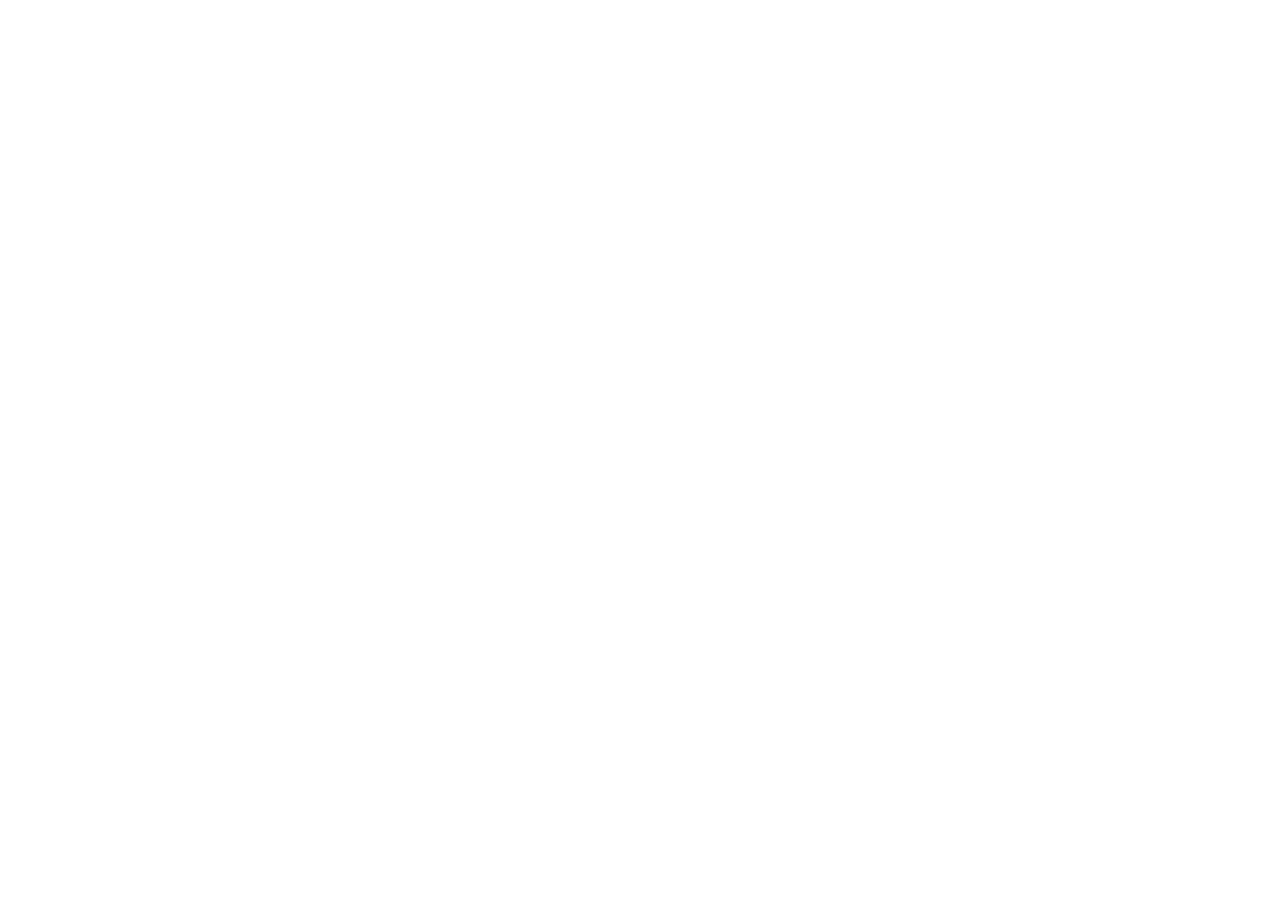
==== responsiveProjects/surveyForm/index.html @ c22733ca "Added project - Survey form" ====
<!DOCTYPE html>
<html lang="en">
<head>
	<meta charset="UTF-8">
	<meta name="viewport" content="width=device-width, initial-scale=1.0">
	<meta http-equiv="X-UA-Compatible" content="ie=edge">
	<title>Survey form</title>
	<link rel="stylesheet" href="css/style.css">
</head>
<body>

</body>
</html>
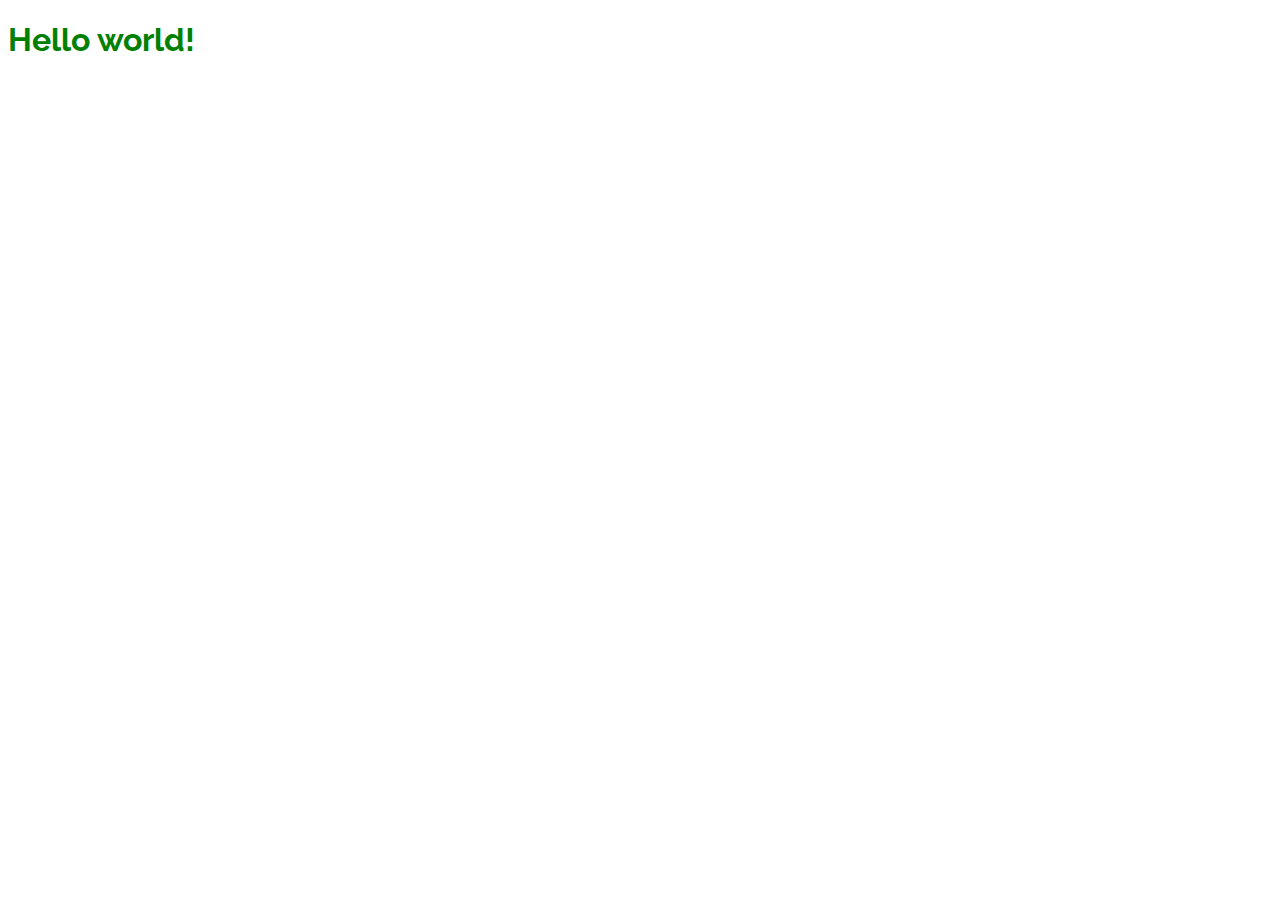
==== commit 2289f0ee: "Added base markup for Survey form" ====
--- a/responsiveProjects/surveyForm/index.html
+++ b/responsiveProjects/surveyForm/index.html
@@ -5,9 +5,10 @@
 	<meta name="viewport" content="width=device-width, initial-scale=1.0">
 	<meta http-equiv="X-UA-Compatible" content="ie=edge">
 	<title>Survey form</title>
+	<link href="https://fonts.googleapis.com/css?family=Raleway:400,700&display=swap" rel="stylesheet">
 	<link rel="stylesheet" href="css/style.css">
 </head>
 <body>
-
+	<h1>Hello world!</h1>
 </body>
 </html>--- a/responsiveProjects/surveyForm/css/style.css
+++ b/responsiveProjects/surveyForm/css/style.css
@@ -0,0 +1,7 @@
+body {
+	font-family: 'Raleway', Helvetica, sans-serif;
+}
+
+h1 {
+	color: green;
+}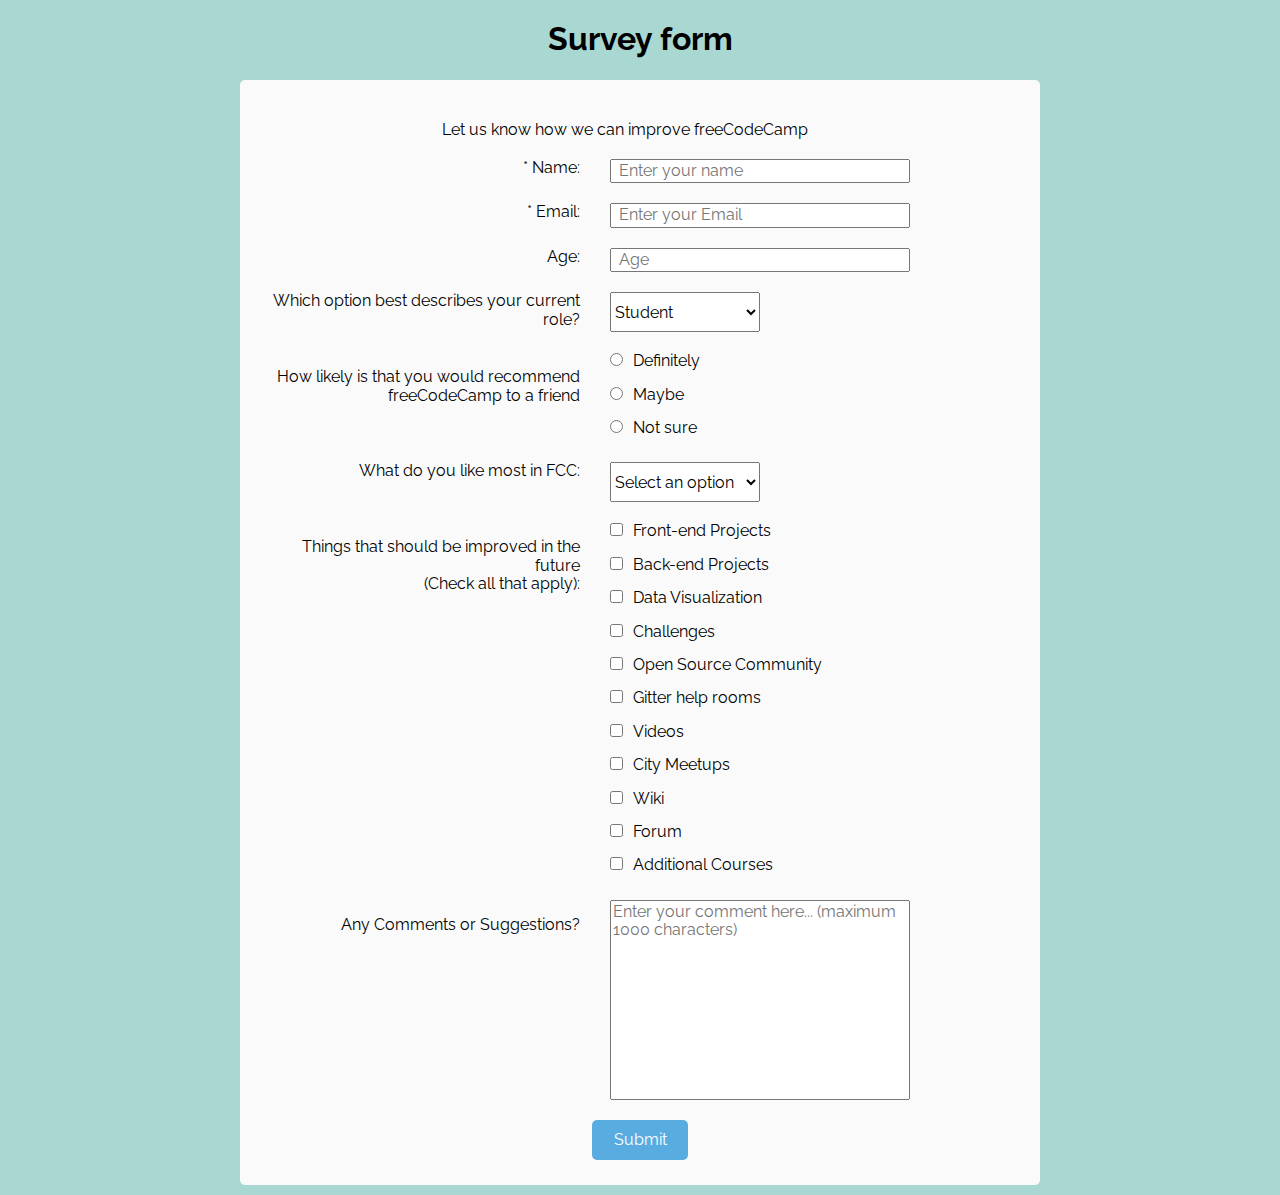
==== commit 3d2377f1: "Survey form finished" ====
--- a/responsiveProjects/surveyForm/index.html
+++ b/responsiveProjects/surveyForm/index.html
@@ -6,9 +6,93 @@
 	<meta http-equiv="X-UA-Compatible" content="ie=edge">
 	<title>Survey form</title>
 	<link href="https://fonts.googleapis.com/css?family=Raleway:400,700&display=swap" rel="stylesheet">
+	<link rel="stylesheet" href="css/normalize.css">
 	<link rel="stylesheet" href="css/style.css">
 </head>
 <body>
-	<h1>Hello world!</h1>
+
+		<h1 id="title">Survey form</h1>
+
+		<form id="survey-form" action="#" method="POST">
+
+			<p id="description">Let us know how we can improve freeCodeCamp</p>
+
+			<div class="name">
+				<label id="name-label" for="name">* Name:</label>
+				<input id="name" name="name" type="text" maxlength="20" placeholder="Enter your name" required>
+			</div>
+
+			<div class="email">
+				<label id="email-label" for="email">* Email:</label>
+				<input id="email" name="email" type="email" maxlength="20" placeholder="Enter your Email" required>
+			</div>
+
+			<div class="age">
+				<label id="number-label" for="number">Age:</label>
+				<input id="number" name="age" type="number" min="5" max="125" placeholder="Age">
+			</div>
+
+			<div class="role">
+				<label for="dropdown">Which option best describes your current role?</label>
+				<select id="dropdown" name="role" size="1">
+					<option disabled>Select an option</option>
+					<option value="Student" selected>Student</option>
+					<option value="Full Time Job">Full Time Job</option>
+					<option value="Full Timacere Learner">Full Time Learner</option>
+					<option value="Prefer not to say">Prefer not to say</option>
+					<option value="Other">Other</option>
+				</select>
+			</div>
+
+			<div class="rating">
+				<p>How likely is that you would recommend freeCodeCamp to a friend</p>
+				<div class="user-ratings">
+					<label><input class="user-rating" name="user-rating" type="radio" value="Definitely">Definitely</label>
+					<label><input class="user-rating" name="user-rating" type="radio" value="Maybe">Maybe</label>
+					<label><input class="user-rating" name="user-rating" type="radio" value="Not sure">Not sure</label>
+				</div>
+			</div>
+
+			<div class="preference">
+				<label for="dropdown">What do you like most in FCC:</label>
+				<select name="preference" size="1">
+					<option disabled selected>Select an option</option>
+					<option value="Challenges">Challenges</option>
+					<option value="Projects">Projects</option>
+					<option value="Community">Community</option>
+					<option value="Open Source">Open Source</option>
+				</select>
+			</div>
+
+			<div class="weaknesses">
+				<p>
+					Things that should be improved in the future<br>
+					(Check all that apply):
+				</p>
+				<div class="project-weaknesses">
+					<label><input class="project-weakness" name="project-weaknesses" type="checkbox" value="Front-end Projects">Front-end Projects</label>
+					<label><input class="project-weakness" name="project-weaknesses" type="checkbox" value="Back-end Projects">Back-end Projects</label>
+					<label><input class="project-weakness" name="project-weaknesses" type="checkbox" value="Data Visualization">Data Visualization</label>
+					<label><input class="project-weakness" name="project-weaknesses" type="checkbox" value="Challenges">Challenges</label>
+					<label><input class="project-weakness" name="project-weaknesses" type="checkbox" value="Open Source Community">Open Source Community</label>
+					<label><input class="project-weakness" name="project-weaknesses" type="checkbox" value="Gitter help rooms">Gitter help rooms</label>
+					<label><input class="project-weakness" name="project-weaknesses" type="checkbox" value="Videos">Videos</label>
+					<label><input class="project-weakness" name="project-weaknesses" type="checkbox" value="City Meetups">City Meetups</label>
+					<label><input class="project-weakness" name="project-weaknesses" type="checkbox" value="Wiki">Wiki</label>
+					<label><input class="project-weakness" name="project-weaknesses" type="checkbox" value="Forum">Forum</label>
+					<label><input class="project-weakness" name="project-weaknesses" type="checkbox" value="Additional Courses">Additional Courses</label>
+				</div>
+			</div>
+
+			<div class="comment">
+				<p>Any Comments or Suggestions?</p>
+				<textarea maxlength="1000" placeholder="Enter your comment here... (maximum 1000 characters)"></textarea>
+			</div>
+
+			<button id="submit" type="submit">Submit</button>
+
+		</form>
+
+	<script src="https://cdn.freecodecamp.org/testable-projects-fcc/v1/bundle.js"></script>
 </body>
 </html>--- a/responsiveProjects/surveyForm/css/style.css
+++ b/responsiveProjects/surveyForm/css/style.css
@@ -1,7 +1,133 @@
-body {
-	font-family: 'Raleway', Helvetica, sans-serif;
-}
-
-h1 {
-	color: green;
+body {
+	margin: 10px 20px;
+
+	background-color: #a9d7d1;
+
+	font-family: 'Raleway', Helvetica, sans-serif;
+	text-align: center;
+	color: #000000;
+}
+
+form {
+	display: flex;
+	flex-direction: column;
+	margin: 0 auto;
+	max-width: 800px;
+	padding: 25px;
+
+	border-radius: 5px;
+	background-color: #fafafa;
+}
+
+div {
+	display: flex;
+	margin-bottom: 20px;
+}
+
+@media (max-width: 657px) {
+	div {
+		flex-direction: column;
+	}
+}
+
+label,
+p {
+	display: flex;
+	justify-content: flex-end;
+	flex-basis: calc(50% - 30px);
+	padding-right: 30px;
+
+	text-align: right;
+}
+
+@media (max-width: 657px) {
+	label,
+	p {
+		justify-content: flex-start;
+		text-align: left;
+		margin: 0 0 10px 0;
+	}
+}
+
+#description {
+	display: block;
+	margin-bottom: 20px;
+
+	text-align: center;
+}
+
+.name input,
+.email input,
+.age input {
+	width: 300px;
+
+	text-indent: 5px;
+}
+
+@media (max-width: 657px) {
+	.name input,
+	.email input,
+	.age input {
+		width: auto;
+		max-width: 300px;
+	}
+}
+
+select {
+	height: 40px;
+	width: 150px;
+}
+
+.rating,
+.weaknesses {
+	margin-bottom: 10px;
+}
+
+.user-ratings,
+.project-weaknesses {
+	margin-bottom: 0;
+}
+
+.rating div,
+.weaknesses div {
+	display: block;
+}
+
+.user-ratings label,
+.project-weaknesses label {
+	display: block;
+	min-width: 100px;
+	margin-bottom: 15px;
+
+	text-align: left;
+}
+
+.user-rating,
+.project-weakness {
+	margin-right: 10px;
+}
+
+textarea {
+	width: 300px;
+	height: 200px;
+	resize: none;
+}
+
+@media (max-width: 657px) {
+	textarea {
+		width: auto;
+		max-width: 300px;
+	}
+}
+
+#submit {
+	width: 96px;
+	height: 40px;
+	margin: 0 auto;
+
+	border: none;
+	border-radius: 5px;
+	background-color: #59ace0;
+
+	color: white;
 }